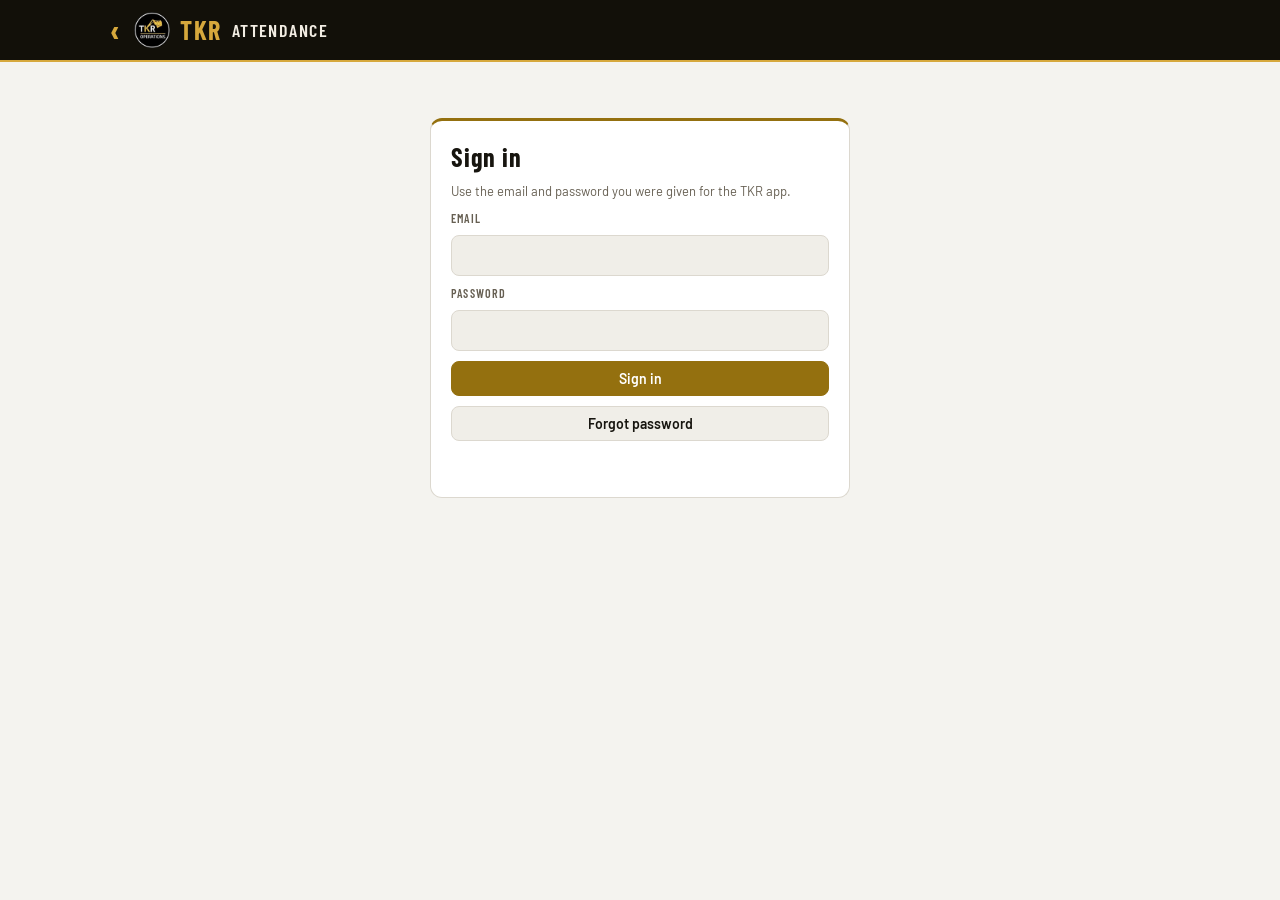
==== attendance/index.html @ 9934588a "Add Attendance section (moved in from the TKR Attendance app, same Firebase data) Co-Authored-By: Cl" ====
<!doctype html>
<html lang="en">
<head>
<meta charset="utf-8">
<meta name="viewport" content="width=device-width,initial-scale=1,viewport-fit=cover">
<title>Attendance · TKR</title>
<meta name="theme-color" content="#0a0907">
<link rel="manifest" href="../manifest.webmanifest">
<link rel="icon" href="../icons/icon-192.png">
<link rel="apple-touch-icon" href="../icons/maskable-192.png">
<meta name="apple-mobile-web-app-capable" content="yes">
<meta name="mobile-web-app-capable" content="yes">
<meta name="apple-mobile-web-app-title" content="TKR">
<meta name="apple-mobile-web-app-status-bar-style" content="black">
<link rel="preconnect" href="https://fonts.googleapis.com">
<link rel="stylesheet" href="https://fonts.googleapis.com/css2?family=Barlow+Condensed:wght@600;700&family=Barlow:wght@400;500;600&family=IBM+Plex+Mono:wght@500&display=swap">
<link rel="stylesheet" href="att.css">
<script src="../lib/xlsx.full.min.js" defer></script>
</head>
<body>
<header>
  <div class="wrap hrow">
    <div class="brand"><a href="../" class="home" aria-label="TKR home">‹</a><img src="../icons/logo-96.png" alt=""><b>TKR</b><span>Attendance</span></div>
    <div class="ctl" id="appBar" hidden>
      <label for="date">Date</label>
      <button class="nav" id="prev" aria-label="Previous day">‹</button>
      <input type="date" id="date">
      <button class="nav" id="next" aria-label="Next day">›</button>
      <button class="cycle" id="cycleLbl" type="button" aria-label="Change cycle dates"></button>
    </div>
    <div class="ctl"><button class="hbtn" id="outBtn" type="button" hidden>Sign out</button></div>
  </div>
  <div class="wrap"><nav class="tabs" role="tablist" id="tabs" hidden>
    <button role="tab" data-v="mark" aria-selected="true">Mark</button>
    <button role="tab" data-v="daily" aria-selected="false">Daily report</button>
    <button role="tab" data-v="cycle" aria-selected="false">Cycle report</button>
    <button role="tab" data-v="flags" aria-selected="false">Flags</button>
    <button role="tab" data-v="export" aria-selected="false">Excel export</button>
    <button role="tab" data-v="people" aria-selected="false">Employees</button>
    <button role="tab" data-v="users" aria-selected="false" id="usersTab" hidden>Users</button>
  </nav></div>
</header>
<main class="wrap" id="signin" hidden>
  <form class="signin" id="signForm">
    <h2>Sign in</h2>
    <p class="note" style="margin:0">Use the email and password you were given for the TKR app.</p>
    <label for="sEmail">Email</label><input id="sEmail" type="email" autocomplete="username" required>
    <label for="sPass">Password</label><input id="sPass" type="password" autocomplete="current-password" required>
    <button class="btn gold" type="submit" id="sBtn">Sign in</button>
    <button class="btn" type="button" id="forgot">Forgot password</button>
    <p class="note" id="sMsg" role="status"></p>
  </form>
</main>
<main class="wrap" id="main"><div class="empty"><b>Opening TKR Attendance</b>Loading.</div></main>
<div id="sheetHost"></div>
<script type="module" src="app.js"></script>
</body>
</html>
---- attendance/att.css ----
/* Layout: sticky black-and-gold header with cycle/date controls, tab bar, then one working list per tab (mark / daily / cycle / people) */
:root{
  --bg:#0f0e0b; --surface:#191712; --surface-2:#221f18; --line:#302b21; --fg:#f2ede3; --muted:#a0978a;
  --gold:#d6a83c; --gold-ink:#17120a; --head:#0a0907;
  --ok:#62b67d; --bad:#e3654f; --leave:#6ea7da; --off:#6f695d;
  --display:"Barlow Condensed","Arial Narrow",sans-serif; --body:"Barlow",system-ui,sans-serif; --mono:"IBM Plex Mono",ui-monospace,monospace;
  color-scheme:dark;
}
@media (prefers-color-scheme: light){:root:not([data-theme="dark"]){
  --bg:#f4f3ef; --surface:#ffffff; --surface-2:#f0eee8; --line:#dcd8cf; --fg:#17150f; --muted:#665f52;
  --gold:#94700f; --gold-ink:#ffffff; --head:#121009;
  --ok:#2d8549; --bad:#bf3a2a; --leave:#2c6aa8; --off:#8a8476; color-scheme:light}}
:root[data-theme="light"]{
  --bg:#f4f3ef; --surface:#ffffff; --surface-2:#f0eee8; --line:#dcd8cf; --fg:#17150f; --muted:#665f52;
  --gold:#94700f; --gold-ink:#ffffff; --head:#121009;
  --ok:#2d8549; --bad:#bf3a2a; --leave:#2c6aa8; --off:#8a8476; color-scheme:light}
*{box-sizing:border-box}
html{-webkit-text-size-adjust:100%}
body{margin:0;background:var(--bg);color:var(--fg);font:15px/1.45 var(--body);padding-bottom:env(safe-area-inset-bottom,0px)}
[hidden]{display:none!important}
img{max-width:100%}
body::before{content:"";position:fixed;inset:0 0 auto;height:env(safe-area-inset-top,0px);z-index:10;background:var(--head)}
.wrap{padding-left:max(16px,env(safe-area-inset-left,0px));padding-right:max(16px,env(safe-area-inset-right,0px));max-width:1100px;margin:0 auto}
header{position:sticky;top:env(safe-area-inset-top,0px);z-index:5;background:var(--head);color:#f2ede3;border-bottom:2px solid #d6a83c}
.hrow{display:flex;flex-wrap:wrap;align-items:center;gap:10px 16px;padding-block:12px}
.brand{display:flex;align-items:center;gap:10px;margin-right:auto}
.brand img{width:36px;height:36px;border-radius:6px}
.hbtn{background:#191712;color:#f2ede3;border:1px solid #3a3428;border-radius:6px;padding:7px 10px;font:600 13px var(--body);cursor:pointer}
.hbtn.gold{background:#d6a83c;color:#17120a;border-color:#d6a83c}
.signin{max-width:420px;margin:40px auto;display:flex;flex-direction:column;gap:10px;background:var(--surface);border:1px solid var(--line);border-top:3px solid var(--gold);border-radius:12px;padding:20px}
.signin h2{margin:0;font:700 26px var(--display);letter-spacing:.04em}
.signin input{background:var(--surface-2);color:var(--fg);border:1px solid var(--line);border-radius:8px;padding:10px;font:16px var(--body)}
.signin label{font:600 12px var(--display);letter-spacing:.1em;text-transform:uppercase;color:var(--muted)}
.brand b{font:700 26px/1 var(--display);letter-spacing:.06em;color:#d6a83c}
.brand span{font:600 18px/1 var(--display);letter-spacing:.08em;text-transform:uppercase}
.ctl{display:flex;align-items:center;gap:6px;flex-wrap:wrap}
.ctl label{font:600 12px var(--display);letter-spacing:.1em;text-transform:uppercase;color:#a0978a}
.ctl input[type=date]{background:#191712;color:#f2ede3;border:1px solid #3a3428;border-radius:6px;padding:6px 8px;font:500 14px var(--mono);color-scheme:dark}
.nav{background:#191712;color:#f2ede3;border:1px solid #3a3428;border-radius:6px;width:34px;height:34px;font-size:18px;cursor:pointer}
.cycle{font:500 12px var(--mono);color:#a0978a;background:none;border:1px dashed #3a3428;border-radius:6px;padding:6px 10px;cursor:pointer}.cycle b{color:#d6a83c;font-weight:500}
nav.tabs{display:flex;gap:2px;overflow-x:auto}
nav.tabs button{background:none;border:0;color:#a0978a;font:600 15px var(--display);letter-spacing:.1em;text-transform:uppercase;padding:10px 14px 9px;border-bottom:3px solid transparent;cursor:pointer;white-space:nowrap}
nav.tabs button[aria-selected=true]{color:#f2ede3;border-bottom-color:#d6a83c}
main{padding-block:16px 60px}
button:focus-visible,input:focus-visible,select:focus-visible{outline:2px solid var(--gold);outline-offset:2px}
.bar{display:flex;flex-wrap:wrap;gap:8px;align-items:center;margin-bottom:14px}
.chip{border:1px solid var(--line);background:var(--surface);color:var(--fg);border-radius:999px;padding:6px 12px;font:500 14px var(--body);cursor:pointer}
.chip[aria-pressed=true]{background:var(--gold);color:var(--gold-ink);border-color:var(--gold)}
.search{flex:1 1 200px;min-width:0;background:var(--surface);color:var(--fg);border:1px solid var(--line);border-radius:8px;padding:8px 12px;font:15px var(--body)}
.btn{background:var(--surface-2);color:var(--fg);border:1px solid var(--line);border-radius:8px;padding:8px 14px;font:600 14px var(--body);cursor:pointer}
.btn.gold{background:var(--gold);color:var(--gold-ink);border-color:var(--gold)}
.btn.sm{padding:4px 10px;font-size:13px}
.btn:disabled{opacity:.5;cursor:default}
.summary{display:grid;grid-template-columns:repeat(auto-fit,minmax(110px,1fr));gap:8px;margin-bottom:16px}
.stat{background:var(--surface);border:1px solid var(--line);border-radius:8px;padding:10px 12px}
.stat .k{font:600 12px var(--display);letter-spacing:.1em;text-transform:uppercase;color:var(--muted)}
.stat .v{font:700 28px/1.1 var(--display);font-variant-numeric:tabular-nums}
.stat.pct .v{color:var(--gold)}
.sheet-h{font:700 22px/1 var(--display);letter-spacing:.05em;text-transform:uppercase;margin:22px 0 8px;display:flex;align-items:baseline;gap:10px;flex-wrap:wrap}
.sheet-h small{font:500 13px var(--body);letter-spacing:0;text-transform:none;color:var(--muted)}
.group{background:var(--surface);border:1px solid var(--line);border-radius:10px;margin-bottom:10px;overflow:hidden}
.ghead{display:flex;flex-wrap:wrap;align-items:center;gap:6px 10px;padding:8px 12px;background:var(--surface-2);border-bottom:1px solid var(--line)}
.ghead .gname{font:600 15px var(--display);letter-spacing:.08em;text-transform:uppercase;margin-right:auto}
.rota{font:600 12px var(--display);letter-spacing:.1em;padding:2px 8px;border-radius:4px;border:1px solid var(--line);color:var(--muted)}
.rota.DAY{color:var(--gold);border-color:var(--gold)} .rota.NIGHT{color:var(--leave);border-color:var(--leave)}
.row{display:flex;align-items:center;gap:10px;padding:9px 12px;border-top:1px solid var(--line);cursor:pointer;width:100%;background:none;border-left:0;border-right:0;border-bottom:0;color:inherit;text-align:left;font:inherit}
.row:first-of-type{border-top:0}
.row:hover{background:var(--surface-2)}
.who{flex:1;min-width:0}
.who .n{font-weight:600;overflow-wrap:anywhere}
.who .t{font-size:13px;color:var(--muted);overflow-wrap:anywhere}
.pill{flex:none;font:600 13px var(--display);letter-spacing:.06em;text-transform:uppercase;padding:4px 10px;border-radius:6px;border:1px solid transparent;min-width:64px;text-align:center}
.flag{flex:none;font:600 12px var(--display);letter-spacing:.06em;background:var(--bad);color:#fff;border-radius:6px;padding:3px 7px}
.otb{flex:none;font:500 12px var(--mono);color:var(--gold);border:1px solid var(--gold);border-radius:6px;padding:3px 6px}
.pill.time{font:500 13px var(--mono);letter-spacing:0}
.s-present{background:color-mix(in srgb,var(--ok) 18%,transparent);color:var(--ok);border-color:color-mix(in srgb,var(--ok) 45%,transparent)}
.s-absent{background:var(--bad);color:#fff}
.s-leave{background:color-mix(in srgb,var(--leave) 16%,transparent);color:var(--leave);border-color:color-mix(in srgb,var(--leave) 45%,transparent)}
.s-off{color:var(--off);border-color:var(--line)}
.s-out{color:var(--off);text-decoration:line-through;border-color:var(--line)}
.s-blank{border:1px dashed var(--muted);color:var(--muted)}
.tbl-wrap{overflow-x:auto;border:1px solid var(--line);border-radius:10px;background:var(--surface)}
table{border-collapse:collapse;width:100%;font-variant-numeric:tabular-nums}
th,td{padding:8px 10px;border-bottom:1px solid var(--line);text-align:right;white-space:nowrap}
th{font:600 12px var(--display);letter-spacing:.1em;text-transform:uppercase;color:var(--muted);background:var(--surface-2)}
th:first-child,td:first-child{text-align:left;white-space:normal;min-width:150px}
tr.tot td{font-weight:600;background:var(--surface-2)}
td.pc{font-weight:600;color:var(--gold)} td.lowpc{color:var(--bad);font-weight:600}
.lists{display:grid;grid-template-columns:repeat(auto-fit,minmax(260px,1fr));gap:10px;margin-top:16px}
.list{background:var(--surface);border:1px solid var(--line);border-radius:10px;padding:10px 12px;min-width:0}
.list h3{margin:0 0 6px;font:600 15px var(--display);letter-spacing:.08em;text-transform:uppercase}
.list ul{margin:0;padding-left:18px} .list li{margin:2px 0} .list .none{color:var(--muted)}
.empty{padding:40px 16px;text-align:center;color:var(--muted)}
.empty b{display:block;color:var(--fg);font:700 22px var(--display);letter-spacing:.04em;margin-bottom:6px}
.note{color:var(--muted);font-size:13px}
/* sheet */
.scrim{position:fixed;inset:0;background:rgba(0,0,0,.55);z-index:20;display:flex;align-items:flex-end;justify-content:center}
.panel{background:var(--surface);color:var(--fg);width:100%;max-width:560px;border-radius:14px 14px 0 0;border-top:3px solid var(--gold);padding:16px max(16px,env(safe-area-inset-right,0px)) calc(16px + env(safe-area-inset-bottom,0px)) max(16px,env(safe-area-inset-left,0px));max-height:90%;overflow:auto}
.panel h2{margin:0;font:700 22px/1.1 var(--display);letter-spacing:.03em}
.panel .sub{color:var(--muted);font-size:13px;margin:2px 0 14px}
.codes{display:grid;grid-template-columns:repeat(auto-fill,minmax(140px,1fr));gap:6px;margin:10px 0}
.codes button{padding:10px 8px;border-radius:8px;border:1px solid var(--line);background:var(--surface-2);color:var(--fg);font:600 13px var(--display);letter-spacing:.06em;text-transform:uppercase;cursor:pointer}
.codes button.cur{outline:2px solid var(--gold)}
.codes .k-present{color:var(--ok)} .codes .k-absent{color:var(--bad)} .codes .k-leave{color:var(--leave)} .codes .k-off,.codes .k-out{color:var(--muted)}
.clock{display:flex;gap:8px;align-items:center;flex-wrap:wrap}
.clock input{background:var(--surface-2);color:var(--fg);border:1px solid var(--line);border-radius:8px;padding:8px;font:500 18px var(--mono)}
.lbl{font:600 12px var(--display);letter-spacing:.1em;text-transform:uppercase;color:var(--muted);margin-top:12px}
.form{display:grid;grid-template-columns:repeat(auto-fit,minmax(200px,1fr));gap:10px;margin-bottom:16px;background:var(--surface);border:1px solid var(--line);border-radius:10px;padding:12px}
.form label{display:flex;flex-direction:column;gap:4px;font:600 12px var(--display);letter-spacing:.1em;text-transform:uppercase;color:var(--muted)}
.form input,.form select{background:var(--surface-2);color:var(--fg);border:1px solid var(--line);border-radius:6px;padding:8px;font:15px var(--body);text-transform:none;letter-spacing:0}
.toast{position:fixed;left:50%;transform:translateX(-50%);bottom:calc(18px + env(safe-area-inset-bottom,0px));background:var(--fg);color:var(--bg);padding:10px 16px;border-radius:8px;z-index:30;font-weight:500;max-width:calc(100% - 32px)}
@media (prefers-reduced-motion:no-preference){.panel{animation:up .18s ease-out}@keyframes up{from{transform:translateY(30px);opacity:.6}}}
.brand .home{color:#d6a83c;text-decoration:none;font:700 34px/1 var(--display);padding:0 4px}
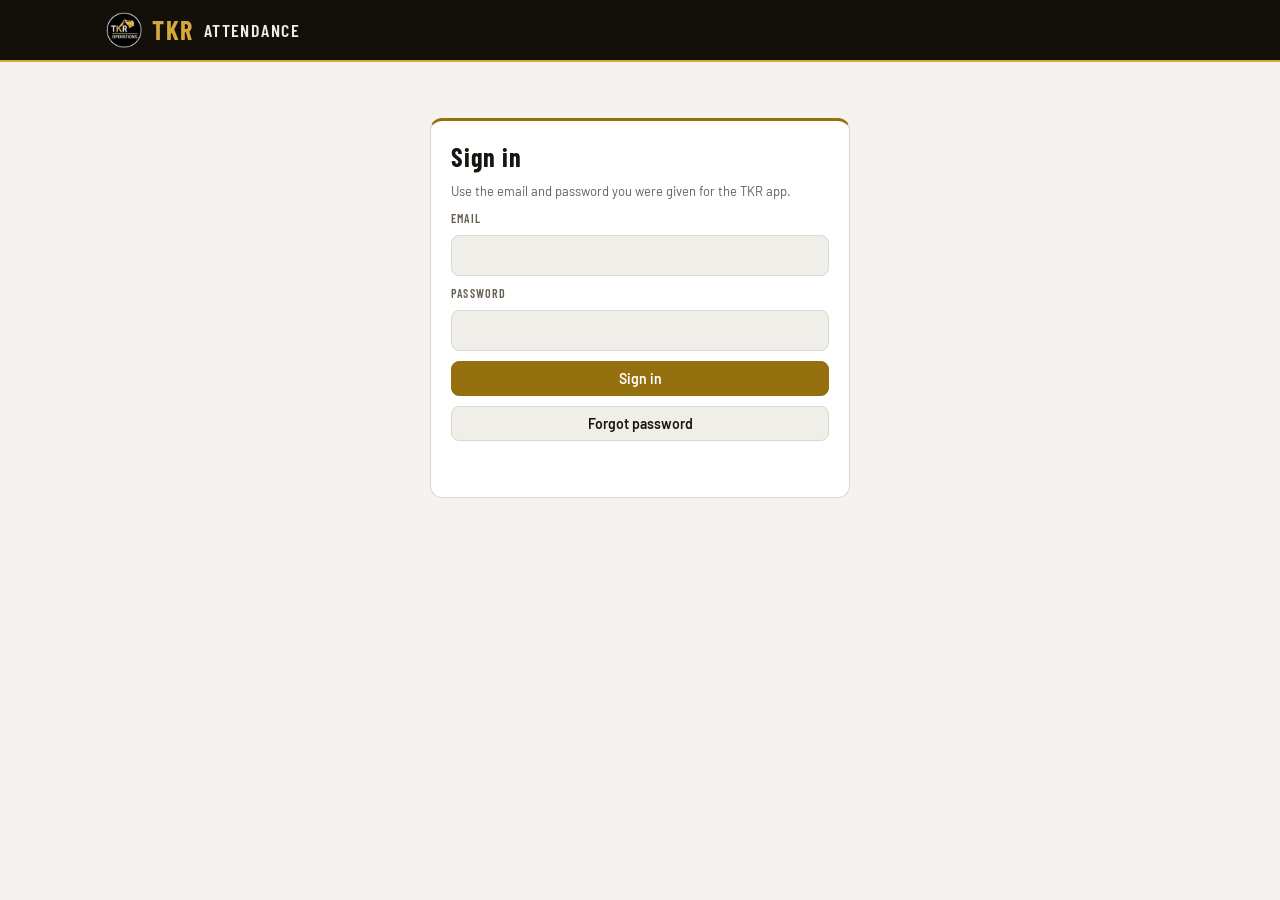
==== commit b7dfb887: "Stores section (Drill and Rompad: issue and receive, GET with prices, PPE, stock, dashboards, brande" ====
--- a/attendance/index.html
+++ b/attendance/index.html
@@ -20,7 +20,7 @@
 <body>
 <header>
   <div class="wrap hrow">
-    <div class="brand"><a href="../" class="home" aria-label="TKR home">‹</a><img src="../icons/logo-96.png" alt=""><b>TKR</b><span>Attendance</span></div>
+    <div class="brand"><a href="../" class="logolink" aria-label="TKR home"><img src="../icons/logo-96.png" alt="TKR home"></a><b>TKR</b><span>Attendance</span></div>
     <div class="ctl" id="appBar" hidden>
       <label for="date">Date</label>
       <button class="nav" id="prev" aria-label="Previous day">‹</button>
@@ -37,6 +37,7 @@
     <button role="tab" data-v="flags" aria-selected="false">Flags</button>
     <button role="tab" data-v="export" aria-selected="false">Excel export</button>
     <button role="tab" data-v="people" aria-selected="false">Employees</button>
+    <button role="tab" data-v="groups" aria-selected="false">Shift groups</button>
     <button role="tab" data-v="users" aria-selected="false" id="usersTab" hidden>Users</button>
   </nav></div>
 </header>
--- a/attendance/att.css
+++ b/attendance/att.css
@@ -112,3 +112,7 @@
 .toast{position:fixed;left:50%;transform:translateX(-50%);bottom:calc(18px + env(safe-area-inset-bottom,0px));background:var(--fg);color:var(--bg);padding:10px 16px;border-radius:8px;z-index:30;font-weight:500;max-width:calc(100% - 32px)}
 @media (prefers-reduced-motion:no-preference){.panel{animation:up .18s ease-out}@keyframes up{from{transform:translateY(30px);opacity:.6}}}
 .brand .home{color:#d6a83c;text-decoration:none;font:700 34px/1 var(--display);padding:0 4px}
+select[data-gmove]{display:block;margin-top:4px;font:500 14px/1.2 var(--body);padding:7px 8px;border:1px solid var(--line);border-radius:8px;background:var(--surface-2);color:var(--fg);min-height:38px;max-width:160px}
+.rota.rbtn{background:none;cursor:pointer;min-height:28px}.rota.rbtn:hover{border-color:var(--gold)}
+select[data-rd]{font:600 14px/1.2 var(--display);letter-spacing:.06em;padding:6px 8px;border:1px solid var(--line);border-radius:8px;background:var(--surface-2);color:var(--fg);min-height:36px;min-width:100px}
+.logolink{display:inline-flex;border-radius:50%;flex:none}
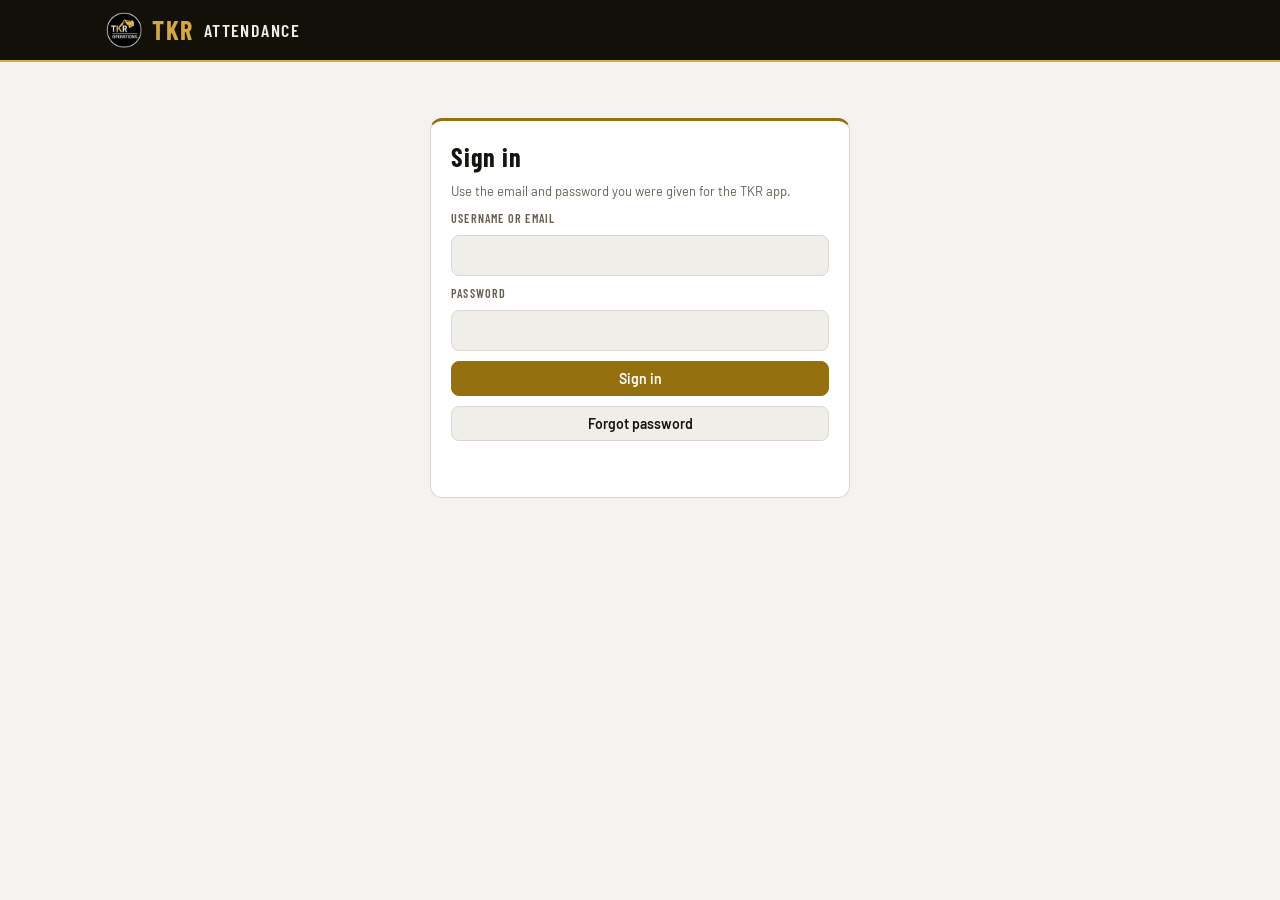
==== commit 8dc82fb2: "Managers can sign in with a username (e.g. Eddie) in every section Co-Authored-By: Claude Opus 5.5 <" ====
--- a/attendance/index.html
+++ b/attendance/index.html
@@ -45,7 +45,7 @@
   <form class="signin" id="signForm">
     <h2>Sign in</h2>
     <p class="note" style="margin:0">Use the email and password you were given for the TKR app.</p>
-    <label for="sEmail">Email</label><input id="sEmail" type="email" autocomplete="username" required>
+    <label for="sEmail">Username or email</label><input id="sEmail" type="text" autocapitalize="none" autocomplete="username" required>
     <label for="sPass">Password</label><input id="sPass" type="password" autocomplete="current-password" required>
     <button class="btn gold" type="submit" id="sBtn">Sign in</button>
     <button class="btn" type="button" id="forgot">Forgot password</button>
